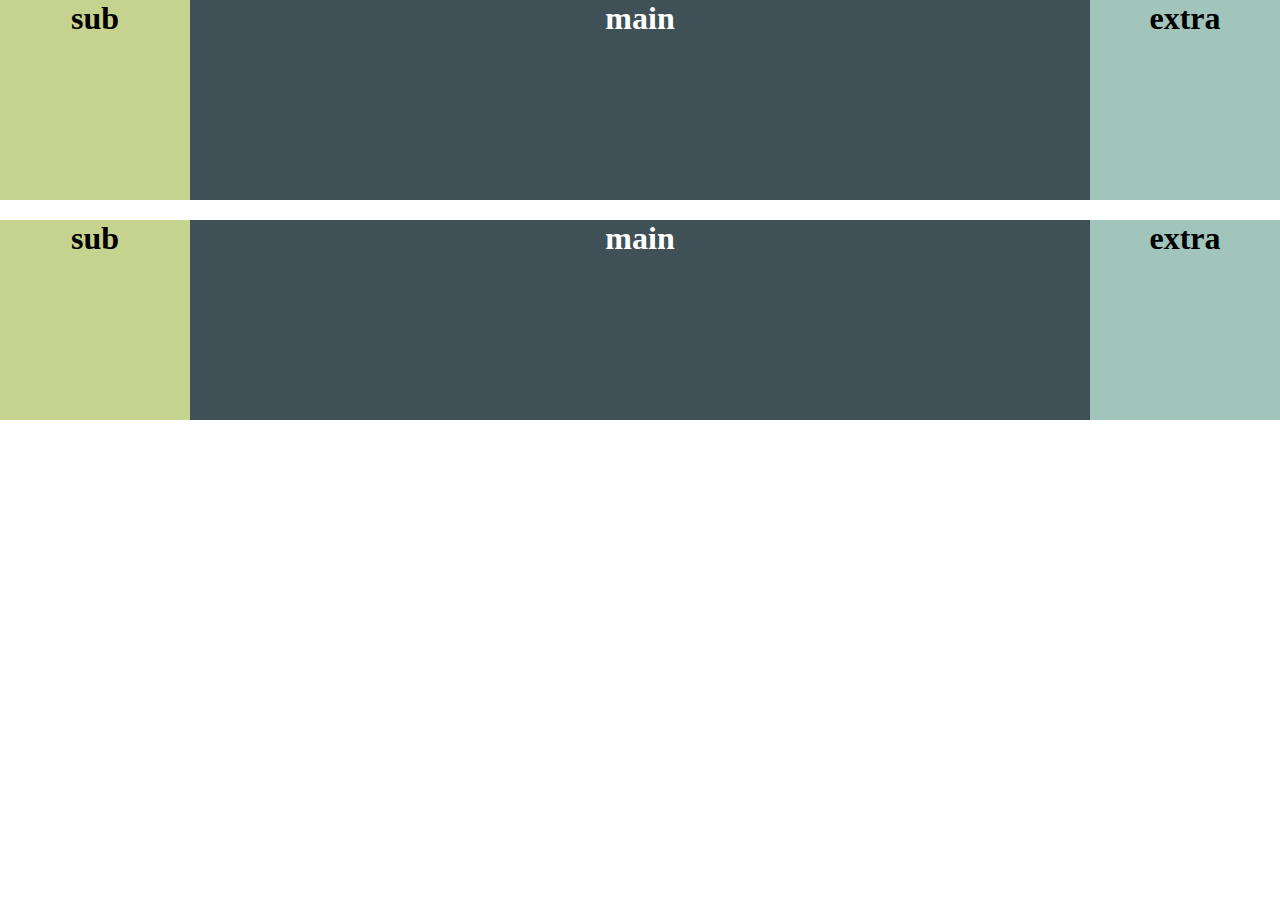
==== task0001/box-model-postion/item4.html @ facc35d7 "task0001" ====
<!DOCTYPE html>
<html lang="en">
<head>
	<meta charset="UTF-8">
	<title>用两种不同的方式来实现一个三列布局，其中左侧和右侧的部分宽度固定，中间部分宽度随浏览器宽度的变化而自适应变化</title>
	<meta name="description" content="用两种不同的方式来实现一个三列布局，其中左侧和右侧的部分宽度固定，中间部分宽度随浏览器宽度的变化而自适应变化">
	<style>
		*{
			margin:0px;
			padding: 0px;
		}
		div.containerFirst div.wrapper{
			height: 200px;
			text-align: center;
		}
		div.containerFirst div.main{        
            float: left;       
            width: 100%;
            height: 200px;
            background-color: #3F5057;
		}
		div.containerFirst div.main div.content{
			margin: 0 190px;
			height: 200px;
			color: white;
		}
		div.containerFirst div.sub{       
		    float: left;        
		    width: 190px;
           	height: 200px;
		    margin-left: -100%; 
		    background-color: #C6D38E;   
		}   
		div.containerFirst div.extra{        
		    float: left;        
		    width: 190px;   
		    height: 200px;     
		    margin-left: -190px;   
		    background-color: #A1C5BB;
		}
		
		/*------*/


		div.containerSecond div.wrapper{
			height: 200px;
			margin-top: 20px;
			text-align: center;
			
			width: 100%;
			display: -webkit-box;
			display: box;
		}
		div.containerSecond div.main{        
            background-color: #3F5057;
			
			-webkit-box-flex:1;
			box-flex:1;
			
			-webkit-box-ordinal-group:2;
		}
		div.containerSecond div.main div.content{
			color: white;
		}
		div.containerSecond div.sub{       
		    width: 190px;
           	height: 200px;
		    background-color: #C6D38E;   
		}   
		div.containerSecond div.extra{        
		    width: 190px;   
		    height: 200px;     
		    background-color: #A1C5BB;

		    -webkit-box-ordinal-group:3;
		}


	</style>
</head>
<body>
	<div class="containerFirst">    
       	<div class="wrapper">        
            <div class="main">
            	<div class="content"><h1>main</h1></div>
            </div>        
            <div class="sub"><h1>sub</h1></div>        
            <div class="extra"><h1>extra</h1></div>    
        </div>
  	</div>

  	<div class="containerSecond">    
       	<div class="wrapper">        
            <div class="main">
            	<div class="content"><h1>main</h1></div>
            </div>        
            <div class="sub"><h1>sub</h1></div>        
            <div class="extra"><h1>extra</h1></div>    
        </div>
  	</div>

  	
</body>
</html>
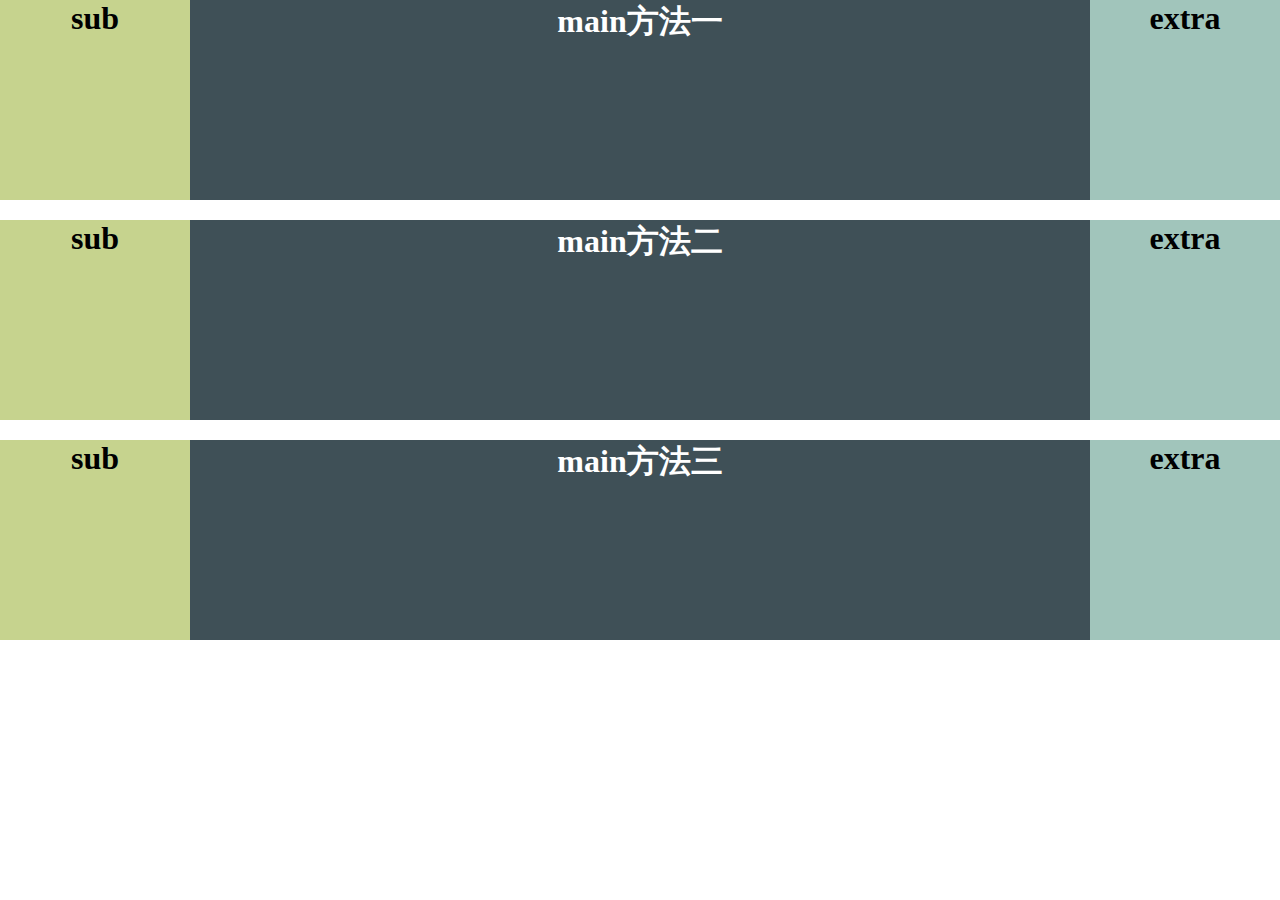
==== commit 5652ac6e: "fix bug" ====
--- a/task0001/box-model-postion/item4.html
+++ b/task0001/box-model-postion/item4.html
@@ -5,33 +5,34 @@
 	<title>用两种不同的方式来实现一个三列布局，其中左侧和右侧的部分宽度固定，中间部分宽度随浏览器宽度的变化而自适应变化</title>
 	<meta name="description" content="用两种不同的方式来实现一个三列布局，其中左侧和右侧的部分宽度固定，中间部分宽度随浏览器宽度的变化而自适应变化">
 	<style>
+
 		*{
 			margin:0px;
 			padding: 0px;
 		}
-		div.containerFirst div.wrapper{
+		div.containerFirst div.wrapper {
 			height: 200px;
 			text-align: center;
 		}
-		div.containerFirst div.main{        
+		div.containerFirst div.main {        
             float: left;       
             width: 100%;
             height: 200px;
             background-color: #3F5057;
 		}
-		div.containerFirst div.main div.content{
+		div.containerFirst div.main div.content {
+			height: 200px;
 			margin: 0 190px;
-			height: 200px;
 			color: white;
 		}
-		div.containerFirst div.sub{       
+		div.containerFirst div.sub {       
 		    float: left;        
 		    width: 190px;
            	height: 200px;
 		    margin-left: -100%; 
 		    background-color: #C6D38E;   
 		}   
-		div.containerFirst div.extra{        
+		div.containerFirst div.extra {        
 		    float: left;        
 		    width: 190px;   
 		    height: 200px;     
@@ -42,47 +43,75 @@
 		/*------*/
 
 
-		div.containerSecond div.wrapper{
+		div.containerSecond div.wrapper {
 			height: 200px;
 			margin-top: 20px;
 			text-align: center;
-			
-			width: 100%;
 			display: -webkit-box;
 			display: box;
 		}
-		div.containerSecond div.main{        
+		div.containerSecond div.main {        
             background-color: #3F5057;
-			
 			-webkit-box-flex:1;
 			box-flex:1;
-			
 			-webkit-box-ordinal-group:2;
 		}
-		div.containerSecond div.main div.content{
+		div.containerSecond div.main div.content {
 			color: white;
 		}
-		div.containerSecond div.sub{       
+		div.containerSecond div.sub {       
 		    width: 190px;
            	height: 200px;
 		    background-color: #C6D38E;   
 		}   
-		div.containerSecond div.extra{        
+		div.containerSecond div.extra {        
 		    width: 190px;   
 		    height: 200px;     
 		    background-color: #A1C5BB;
 
 		    -webkit-box-ordinal-group:3;
 		}
-
-
+		/*------*/
+		div.containerThird{
+			margin-top: 20px;
+		}
+		div.containerThird div.wrapper {
+			text-align: center;
+			position: relative;
+		}
+		div.containerThird div.main {
+			height: 200px;
+			background-color: #3F5057;
+		}
+		div.containerThird div.main div.content {
+			height: 200px;
+			margin: 0 190px;
+			color: white;
+		}
+		div.containerThird div.sub {       
+		    position: absolute;
+		    left: 0;
+		    top: 0;       
+		    width: 190px;
+           	height: 200px;
+		    background-color: #C6D38E;   
+		}   
+		div.containerThird div.extra {        
+		    position: absolute;
+		    right: 0;
+		    top: 0;        
+		    width: 190px;   
+		    height: 200px;     
+		    margin-left: -190px;   
+		    background-color: #A1C5BB;
+		}
 	</style>
 </head>
 <body>
 	<div class="containerFirst">    
        	<div class="wrapper">        
             <div class="main">
-            	<div class="content"><h1>main</h1></div>
+            	<div class="content"><h1>main方法一</h1></div>
             </div>        
             <div class="sub"><h1>sub</h1></div>        
             <div class="extra"><h1>extra</h1></div>    
@@ -92,13 +121,21 @@
   	<div class="containerSecond">    
        	<div class="wrapper">        
             <div class="main">
-            	<div class="content"><h1>main</h1></div>
+            	<div class="content"><h1>main方法二</h1></div>
             </div>        
             <div class="sub"><h1>sub</h1></div>        
             <div class="extra"><h1>extra</h1></div>    
         </div>
   	</div>
 
-  	
+  	<div class="containerThird">    
+       	<div class="wrapper">        
+            <div class="main">
+            	<div class="content"><h1>main方法三</h1></div>
+            </div>        
+            <div class="sub"><h1>sub</h1></div>        
+            <div class="extra"><h1>extra</h1></div>    
+        </div>
+  	</div>
 </body>
 </html>